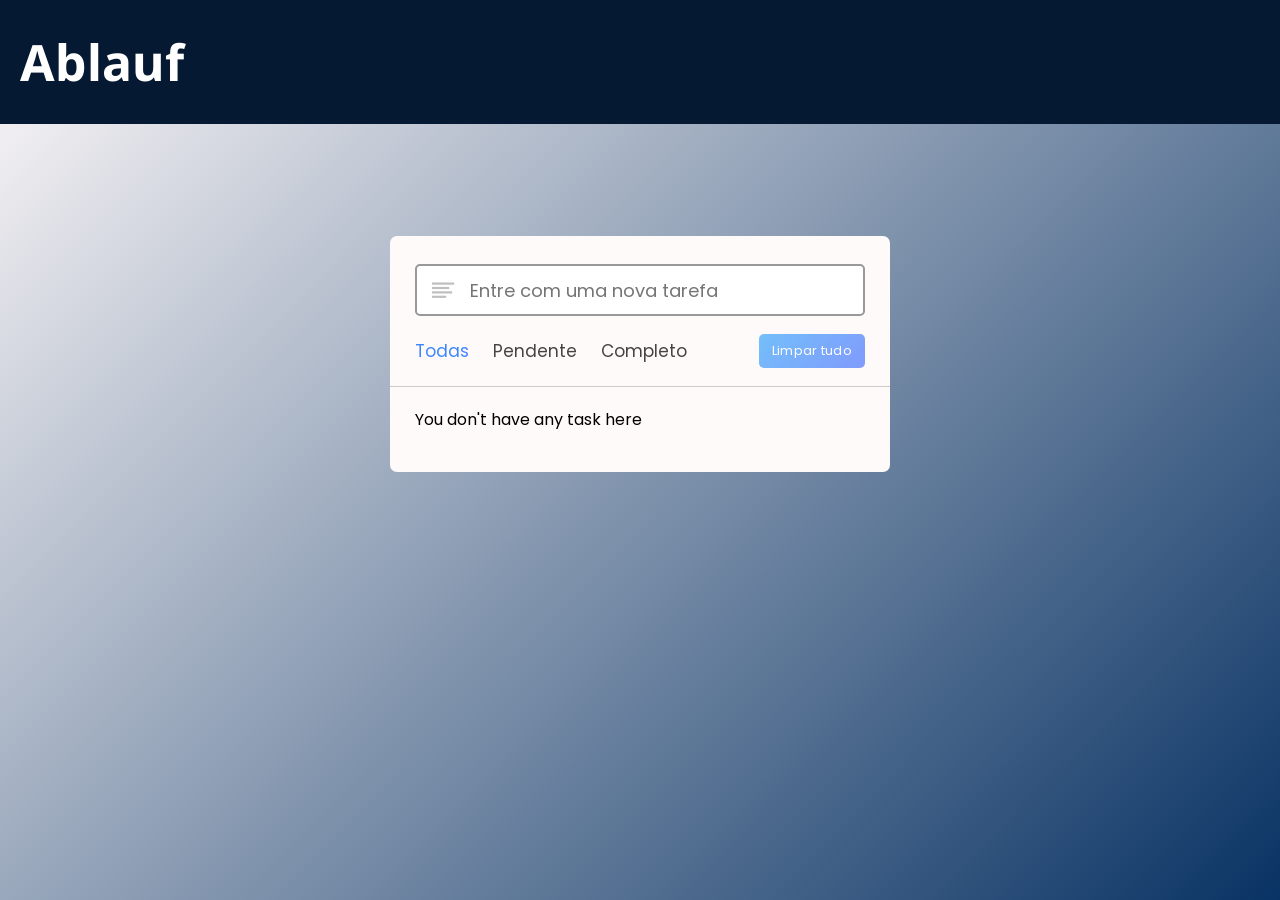
==== index.html @ a522bebe "HTML concluído e terminando o css" ====
<!DOCTYPE html>
<html lang="en">
<head>
    <meta charset="UTF-8">
    <meta http-equiv="X-UA-Compatible" content="IE=edge">
    <meta name="viewport" content="width=device-width, initial-scale=1.0">
    <title>To-do-list</title>
    <link rel="stylesheet" href="./Css/style.css">
    <link rel="stylesheet" href="https://unicons.iconscout.com/release/v4.0.0/css/line.css">
</head>
<body>
    <div class="header">
        <!-- Ablauf(Aplauf pronounce) is a term that can means expiry(termo)-->
        <h1>Ablauf</h1>
    </div>

    <div class="container">
        <div class="task-input">
            <img src="./Img/bars-icon.svg" alt="icon">  
            <input type="text" placeholder="Entre com uma nova tarefa">
        </div>
        <div class="list">
            <div class="filters">
                <span class="active" id="all">Todas</span>
                <span id="pending">Pendente</span>
                <span id="completed">Completo</span>
            </div>
            <button class="clear-btn">Limpar tudo</button>
        </div>
        <ul class="task-box"></ul>
    </div>

    <script src="./Js/script.js"></script>
</body>
</html>
---- Css/style.css ----
/*Import Google Font - Poppins */

@import url("https://fonts.googleapis.com/css2?family=Poppins:wght@400;500;600;700&display=swap");

@import url('https://fonts.googleapis.com/css2?family=Noto+Sans+Georgian:wght@300;400;500&family=Trocchi&display=swap');
/*It resets all styles */
*{
    margin: 0;
    padding: 0;
    box-sizing: border-box;
    font-family: 'Poppins', sans-serif;
}

body{
    width: 100%;
    height: 100vh;
    /*It turns invisible the elements that surpass the limit  */
    overflow: hidden;
    /*Creates a linear gradient(degradê) effect and is applied as background image */
    background: linear-gradient(135deg, #fffafa, #093364);
}

/*applies styles to parts of the document that have been selected by the user  */
::selection{
    color: #fff;
    background: #3C87FF;
}

/*It alocates all the elements of the page*/
.header{
    padding: 20px;
    background-color: #051932;
    color: #fff;
}
h1{
    font-size: 50px;
    font-family: 'Noto Sans Georgian', sans-serif;
    font-weight: bold;
    display: flex;
    align-items: center;
    line-height: 48px;
    margin: 18px auto;
}

.container{
    max-width: 500px;
    padding: 28px 0 30px;
    margin: 112px auto;
    background: #fffafa;
    border-radius: 7px;
    box-shadow: 0 10 px 30px rgba(0,0, 0, 0.1);
}
/*It alocates all the elements of the input, like the image and the input text area.*/

.task-input{
    height: 52px;
    padding: 0 25px;
    /*it specifies a relative position of the element in relation 
    to something: the parent element(container).*/
    position: relative;
}

.task-input img{
    top: 50%;
    /*It makes the element “leave” the hierarchy established by the 
    HTML – in practice, it is a child of the page and not of any element 
    in the HTML defined*/
    position: absolute;
    transform: translate(17px, -50%);
    display: flex;
}

.task-input input{
    height: 100%;
    width: 100%;
    /*Takes off the border when the elements is clicked*/
    outline: none;
    font-size: 18px;
    border-radius: 5px;
    padding: 0 20px 0 53px;
    border: 2.3px solid #999;
}

/*If the mouse selector is hover(sobre) or focus(selecionado) things are change*/
.task-input input:focus,
.task-input input.active,
.task-input input:hover{
    padding-left: 52px;
    border: 1px solid blue;
    color: 	blue;
}
/*If the mouse selector is hover(sobre) or focus(selecionado) things are change*/
input:hover::placeholder,
input:focus::placeholder
{   
    color:blue; 
    opacity:1
}

/*If the mouse selector is hover(sobre) or focus(selecionado) things are change*/
.task-input input:hover +img,
.task-input input:focus +img{
    background: blue;
}

/*...*/

.list, li{
    display: flex;
    align-items: center;
    justify-content: space-between;
}

.list{
    padding: 18px 25px;
    border-bottom: 1px solid #ccc;
}

.filters span{
    margin: 0 10px;
    font-size: 17px;
    color: #444444;
    cursor: pointer;

}

.filters span:first-child{
    margin-left: 0;
}

.filters span.active{
    color: #3C87FF;
}

.list .clear-btn{
    border: none;
    opacity: 0.6;
    outline: none;
    color: #fff;
    cursor: pointer;
    font-size: 13px;
    padding: 7px 13px;
    border-radius: 5px;
    letter-spacing: 0.3px;
    pointer-events: none;
    transition: transform 0.25s ease;
    background: linear-gradient(135deg, #1798fb 0%, #2D5CFE 100%);
}

.clear-btn.active{
    opacity: 0.9;
    pointer-events: auto;
}

.clear-btn:active{
    transform: scale(0.03);
}

.task-box{
    margin-top: 20px;
    margin-right: 5px;
    padding: 0 20px 10px 25px;
}

/*
The 'overflow' property specifies when the contents of a
block-level element must be cut, displayed with
scrollbars or overflows the element.
*/
.task-box.overflow{
    overflow-y: auto;
    max-height: 300px;
}

.task-box::-webkit-scrollbar{
    width: 5px;
}

.task-box::-webkit-scrollbar-track{
    background: #f1f1f1;
    border-radius: 25px;
  }
  .task-box::-webkit-scrollbar-thumb{
    background: #e6e6e6;
    border-radius: 25px;
  }
  .task-box .task{
    list-style: none;
    font-size: 17px;
    margin-bottom: 18px;
    padding-bottom: 16px;
    align-items: flex-start;
    border-bottom: 1px solid #ccc;
  }
  .task-box .task:last-child{
    margin-bottom: 0;
    border-bottom: 0;
    padding-bottom: 0;
  }
  .task-box .task label{
    display: flex;
    align-items: flex-start;
  }
  .task label input{
    margin-top: 7px;
    accent-color: #3C87FF;
  }
  .task label p{
    user-select: none;
    margin-left: 12px;
    word-wrap: break-word;
  }
  .task label p.checked{
    text-decoration: line-through;
  }
  .task-box .settings{
    position: relative;
  }
  .settings :where(i, li){
    cursor: pointer;
  }
  .settings .task-menu{
    z-index: 10;
    right: -5px;
    bottom: -65px;
    padding: 5px 0;
    background: #fff;
    position: absolute;
    border-radius: 4px;
    transform: scale(0);
    transform-origin: top right;
    box-shadow: 0 0 6px rgba(0,0,0,0.15);
    transition: transform 0.2s ease;
  }
  .task-box .task:last-child .task-menu{
    bottom: 0;
    transform-origin: bottom right;
  }
  .task-box .task:first-child .task-menu{
    bottom: -65px;
    transform-origin: top right;
  }
  .task-menu.show{
    transform: scale(1);
  }
  .task-menu li{
    height: 25px;
    font-size: 16px;
    margin-bottom: 2px;
    padding: 17px 15px;
    cursor: pointer;
    justify-content: flex-start;
  }
  .task-menu li:last-child{
    margin-bottom: 0;
  }
  .settings li:hover{
    background: #f5f5f5;
  }
  .settings li i{
    padding-right: 8px;
  }
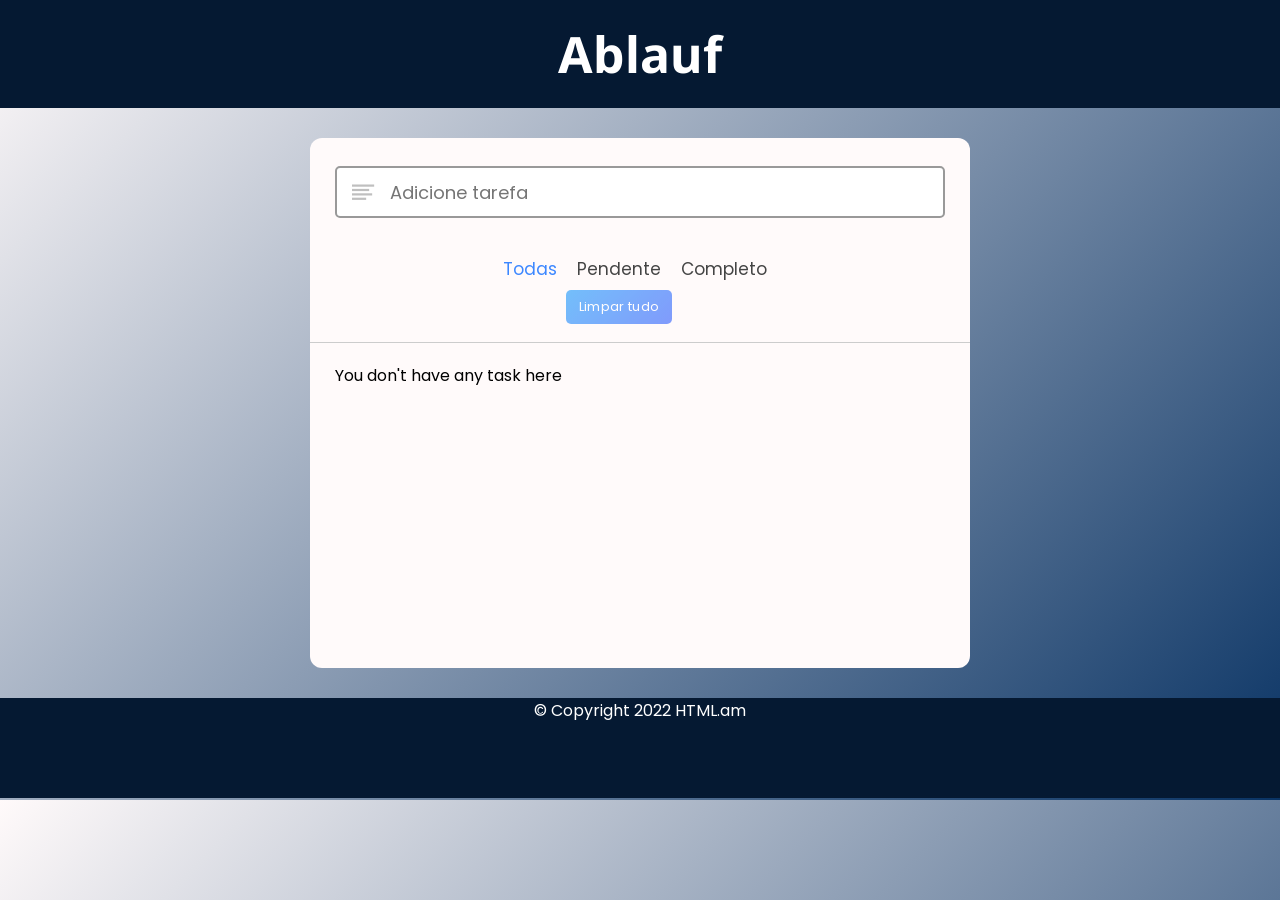
==== commit b1c02a34: "Trabalhando a responsividade" ====
--- a/index.html
+++ b/index.html
@@ -17,7 +17,7 @@
     <div class="container">
         <div class="task-input">
             <img src="./Img/bars-icon.svg" alt="icon">  
-            <input type="text" placeholder="Entre com uma nova tarefa">
+            <input type="text" placeholder="Adicione tarefa">
         </div>
         <div class="list">
             <div class="filters">
@@ -30,6 +30,12 @@
         <ul class="task-box"></ul>
     </div>
 
+    <div class="footer">
+        <div class="copyright-area">
+            <footer>&copy; Copyright 2022 HTML.am</footer>
+        </div>
+    </div>
+
     <script src="./Js/script.js"></script>
 </body>
 </html>
--- a/Css/style.css
+++ b/Css/style.css
@@ -13,9 +13,9 @@
 
 body{
     width: 100%;
-    height: 100vh;
+    height: 900px;
     /*It turns invisible the elements that surpass the limit  */
-    overflow: hidden;
+    overflow:auto;
     /*Creates a linear gradient(degradê) effect and is applied as background image */
     background: linear-gradient(135deg, #fffafa, #093364);
 }
@@ -44,8 +44,9 @@
 
 .container{
     max-width: 500px;
+    height: 475px;
     padding: 28px 0 30px;
-    margin: 112px auto;
+    margin:30px 0px 200px 360px;    
     background: #fffafa;
     border-radius: 7px;
     box-shadow: 0 10 px 30px rgba(0,0, 0, 0.1);
@@ -259,4 +260,298 @@
   }
   .settings li i{
     padding-right: 8px;
-  }+  }
+
+.copyright-area{
+    background-color: #051932;
+    color: #fff;
+    width: 100%;
+    max-width: 1281px;
+    height: 100px;
+    margin:0px 0px 0px 0px;
+}
+.copyright-area footer{
+    display: flex;
+    align-items: center;
+    justify-content: center;
+}
+
+
+/*
+@media (min-width:320px)  { smartphones, portrait iPhone, portrait 480x320 phones (Android)}
+@media (min-width:480px)  { smartphones, Android phones, landscape iPhone }
+@media (min-width:600px)  { portrait tablets, portrait iPad, e-readers (Nook/Kindle), landscape 800x480 phones (Android) }
+@media (min-width:801px)  { tablet, landscape iPad, lo-res laptops ands desktops }
+@media (min-width:1025px) { big landscape tablets, laptops, and desktops}
+@media (min-width:1281px) { hi-res laptops and desktops }
+*/
+
+@media (max-width: 320px){
+
+body{
+    width: 100%;
+    height: 800px;
+}
+
+h1{
+  font-size: 50px;
+  font-family: 'Noto Sans Georgian', sans-serif;
+  justify-content: center;
+  align-items: center;
+  line-height: 32px;
+}
+
+.container{
+  max-width: 300px;
+  height: 530px;
+  padding: 28px 0 30px;
+  margin: 30px auto;
+  background: #fffafa;
+  border-radius: 12px;
+  box-shadow: 0 10 px 30px rgba(0,0, 0, 0.1);
+}
+
+.task-input{
+  height: 52px;
+  word-wrap: break-word;
+}
+
+
+.list{
+  display: flex;
+  align-items: center;
+  margin-top: 20px;
+  justify-content: space-between;
+  flex-wrap: wrap;
+  align-content: space-between;
+  flex-direction: column;
+}
+
+.filters{
+    display: flex;
+    position: absolute;
+    flex-wrap: nowrap;
+    flex-direction: row;
+    justify-content: center;
+    align-content: center;
+    align-items: center;
+}
+
+.clear-btn{
+  position: relative;
+  margin: 34px -238px 0px 0px;
+}
+
+
+
+}
+
+
+@media (min-width: 375px){
+
+body{
+    width: 100%;
+    height: 800px;
+}
+
+
+  h1{
+    font-size: 50px;
+    font-family: 'Noto Sans Georgian', sans-serif;
+    justify-content: center;
+    align-items: center;
+    line-height: 32px;
+  }
+  
+  .container{
+    max-width: 320px;
+    height: 530px;
+    padding: 28px 0 30px;
+    margin: 30px auto;
+    background: #fffafa;
+    border-radius: 12px;
+    box-shadow: 0 10 px 30px rgba(0,0, 0, 0.1);
+  }
+  
+  
+  .list{
+    display: flex;
+    align-items: center;
+    margin-top: 20px;
+    justify-content: space-between;
+    flex-wrap: wrap;
+    align-content: space-between;
+    flex-direction: column;
+  }
+  
+  .filters{
+      display: flex;
+      position: absolute;
+      flex-wrap: nowrap;
+      flex-direction: row;
+      justify-content: center;
+      align-content: center;
+      align-items: center;
+  }
+  
+  .clear-btn{
+    position: relative;
+    margin: 34px -238px 0px 0px;
+  }
+
+  
+.copyright-area{
+  background-color: #051932;
+  color: #fff;
+  width: 100%;
+  max-width: 1281px;
+  height: 100px;
+  margin:0px 0px 0px 0px;
+}
+.copyright-area footer{
+  display: flex;
+  align-items: center;
+  justify-content: center;
+}
+  
+  
+}
+
+@media (min-width: 425px){
+
+  body{
+      width: 100%;
+      height: 800px;
+  }
+  
+  
+    h1{
+      font-size: 50px;
+      font-family: 'Noto Sans Georgian', sans-serif;
+      justify-content: center;
+      align-items: center;
+      line-height: 32px;
+    }
+    
+    .container{
+      max-width: 380px;
+      height: 530px;
+      padding: 28px 0 30px;
+      margin: 30px auto;
+      background: #fffafa;
+      border-radius: 12px;
+      box-shadow: 0 10 px 30px rgba(0,0, 0, 0.1);
+    }
+    
+    
+    .list{
+      display: flex;
+      align-items: center;
+      margin-top: 20px;
+      justify-content: space-between;
+      flex-wrap: wrap;
+      align-content: space-between;
+      flex-direction: column;
+    }
+    
+    .filters{
+        display: flex;
+        position: absolute;
+        flex-wrap: nowrap;
+        flex-direction: row;
+        justify-content: center;
+        align-content: center;
+        align-items: center;
+    }
+    
+    .clear-btn{
+      position: relative;
+      margin: 34px -312px 0px 0px;    }
+  
+    
+  .copyright-area{
+    background-color: #051932;
+    color: #fff;
+    width: 100%;
+    max-width: 1281px;
+    height: 100px;
+    margin:0px 0px 0px 0px;
+  }
+  .copyright-area footer{
+    display: flex;
+    align-items: center;
+    justify-content: center;
+  }
+    
+    
+}
+
+@media (min-width: 725px){
+
+  body{
+      width: 100%;
+      height: 800px;
+  }
+  
+  
+    h1{
+      font-size: 50px;
+      font-family: 'Noto Sans Georgian', sans-serif;
+      justify-content: center;
+      align-items: center;
+      line-height: 32px;
+    }
+    
+    .container{
+      max-width: 660px;
+      height: 530px;
+      padding: 28px 0 30px;
+      margin: 30px auto;
+      background: #fffafa;
+      border-radius: 12px;
+      box-shadow: 0 10 px 30px rgba(0,0, 0, 0.1);
+    }
+    
+    
+    .list{
+      display: flex;
+      align-items: center;
+      margin-top: 20px;
+      justify-content: space-between;
+      flex-wrap: wrap;
+      align-content: space-between;
+      flex-direction: column;
+    }
+    
+    .filters{
+        display: flex;
+        position: absolute;
+        flex-wrap: nowrap;
+        flex-direction: row;
+        justify-content: center;
+        align-content: center;
+        align-items: center;
+    }
+    
+    .clear-btn{
+      position: relative;
+      margin: 34px -568px 0px 0px;
+    }
+  
+    
+  .copyright-area{
+    background-color: #051932;
+    color: #fff;
+    width: 100%;
+    max-width: 1281px;
+    height: 100px;
+    margin:0px 0px 0px 0px;
+  }
+  .copyright-area footer{
+    display: flex;
+    align-items: center;
+    justify-content: center;
+  }
+    
+    
+}
